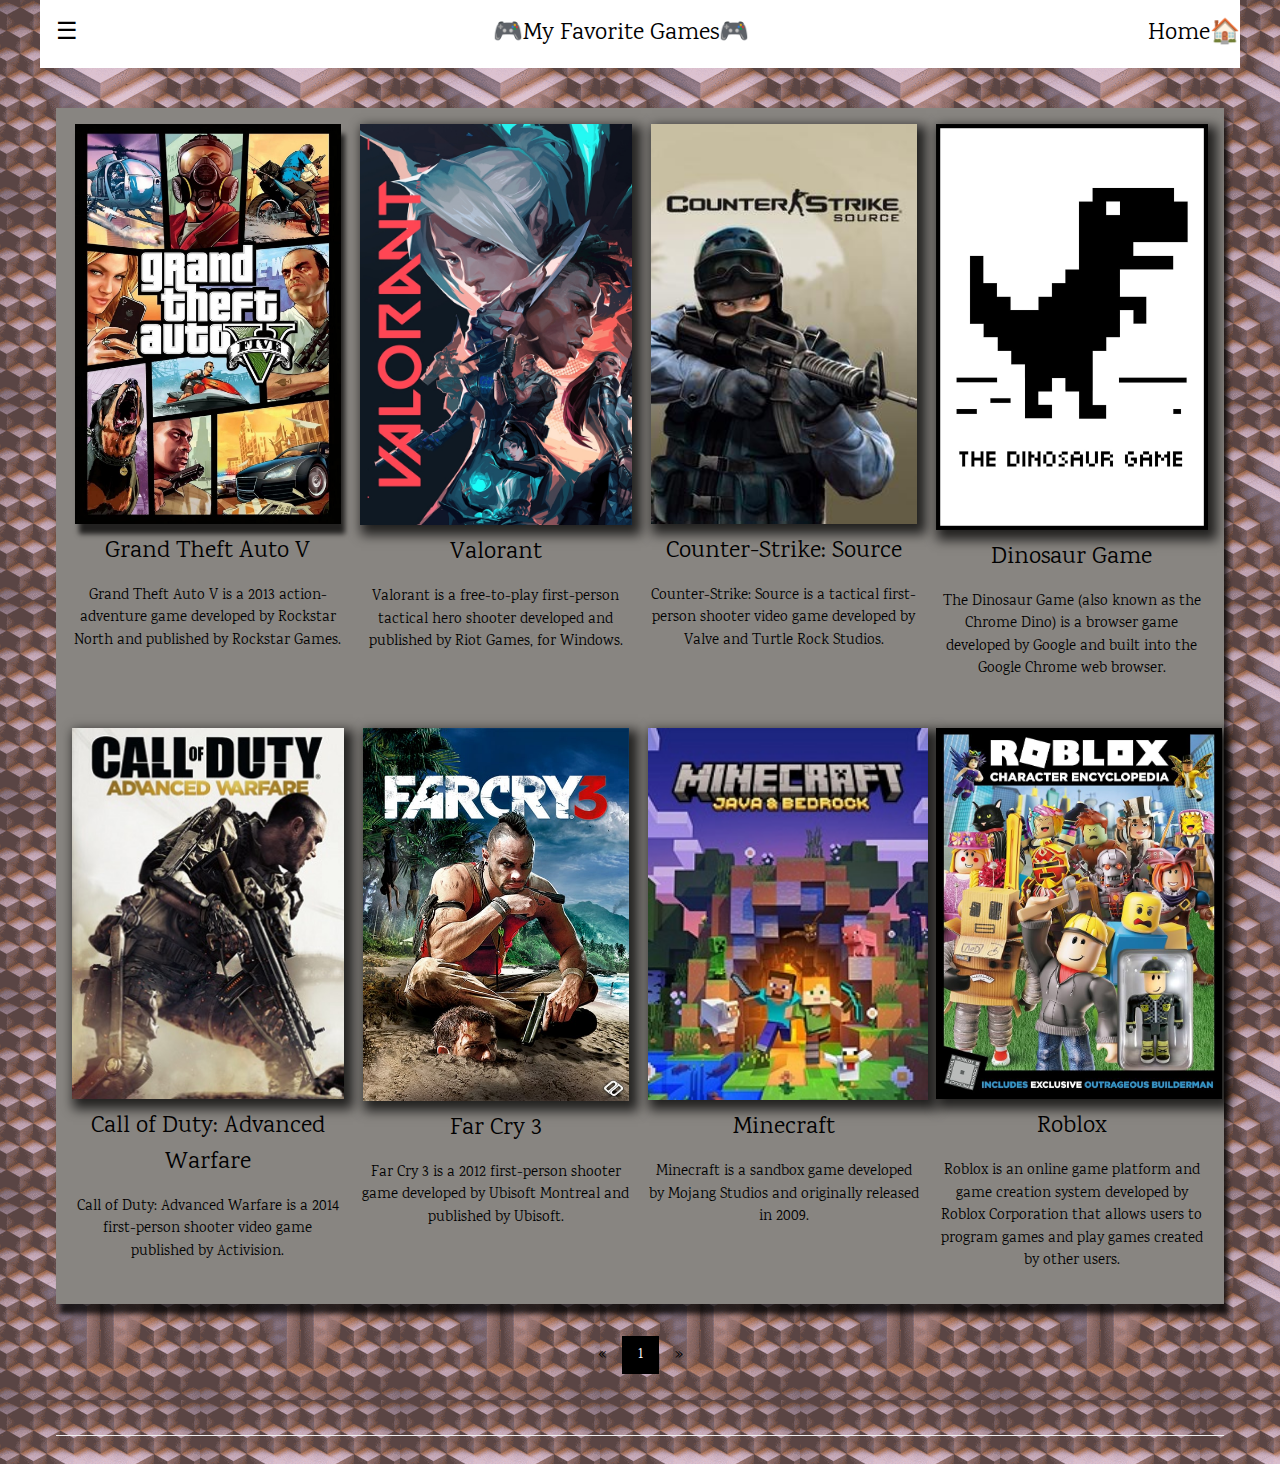
==== game/index.html @ 35b1072f "New" ====
<!DOCTYPE html>
<html>
<head>
<title>Sobhan</title>
<meta charset="UTF-8">
<meta name="viewport" content="width=device-width, initial-scale=1">
<!--
<link rel="stylesheet" href="https://www.w3schools.com/w3css/4/w3.css">
-->
<link rel="stylesheet" href="https://fonts.googleapis.com/css?family=Karma">
<link rel="stylesheet" href="Css/style.css">

<style>
body,h1,h2,h3,h4,h5,h6 {font-family: "Karma", sans-serif}
.w3-bar-block .w3-bar-item {padding:20px}
</style>
</head>
<body style="background-image: url(img/XeR6gnH.gif);">

<!-- اسلاید بار مخفی -->
<nav   class="w3-sidebar w3-bar-block w3-card w3-top w3-xlarge w3-animate-left" style="display:none;z-index:2;width:40%;min-width:300px;background-color: rgb(159, 114, 189);" id="mySidebar">
  <a href="javascript:void(0)" onclick="w3_close()"
  class="w3-bar-item w3-button">Close Menu❌</a>
  <a href="#game" onclick="w3_close()" class="w3-bar-item w3-button">Games🎮</a>
  <!--
  <a href="#about" onclick="w3_close()" class="w3-bar-item w3-button">About👩🏻‍💻</a>
  -->
  <a href="../" onclick="w3_close()" class="w3-bar-item w3-button">Home🙌🏻</a>
</nav>

<!-- منو بالا -->
<div class="w3-top">
  <div class="w3-white w3-xlarge" style="max-width:1200px;margin:auto;">
    <div class="w3-button w3-padding-16 w3-left" onclick="w3_open()">☰</div>
    <div class="w3-right w3-padding-16"> <a style="text-decoration: none;" href="../">Home🏠 </a> </div>
    <div class="w3-center w3-padding-16">🎮My Favorite Games🎮</div>
  </div>
</div>
  
<!-- محتوا کامل -->
<div class="w3-main w3-content w3-padding" style="max-width:1200px;margin-top:100px">

  <!-- لیست اول-->
  <div style="background-color: rgb(136, 133, 129);box-shadow: 4px 10px 5px 0px rgba(0,0,0,0.75);" class="w3-row-padding w3-padding-16 w3-center" id="game">
    <div class="w3-quarter">
      <img  src="img/MV5BYjEzMTM4ZmQtZTEzYS00ZGVmLTkwM2EtNWNmMDI4OWQ0MjBmXkEyXkFqcGdeQXVyMTA0MTM5NjI2._V1_FMjpg_UX1000_.jpg" alt="Sandwich" style="width:98%;box-shadow: 4px 10px 5px 0px rgba(0,0,0,0.75);">
      <h3> Grand Theft Auto V</h3>
      <p>Grand Theft Auto V is a 2013 action-adventure game developed by Rockstar North and published by Rockstar Games.</p>
    </div>

    <div class="w3-quarter">
      <img src="img/MX5311-Valorant.jpg" alt="Steak" style="width:100%;box-shadow: 5px 6px 11px 4px rgba(0,0,0,0.75);">
      <h3>Valorant</h3>
      <p>Valorant is a free-to-play first-person tactical hero shooter developed and published by Riot Games, for Windows.</p>
    </div>

    <div class="w3-quarter">
      <img src="img/Counter-Strike_Source_(box_art).jpg" alt="Cherries" style="width:98%;box-shadow: 5px 6px 11px 4px rgba(0,0,0,0.75);">
      <h3>Counter-Strike: Source</h3>
      <p>Counter-Strike: Source is a tactical first-person shooter video game developed by Valve and Turtle Rock Studios.</p>
      
    </div>

    <div class="w3-quarter">
      <img src="img/Untitled-2.png" alt="Pasta and Wine" style="width:100%;box-shadow: 5px 6px 11px 4px rgba(0,0,0,0.75);  ">
      <h3>Dinosaur Game</h3>
      <p>The Dinosaur Game (also known as the Chrome Dino) is a browser game developed by Google and built into the Google Chrome web browser.</p>
    </div>
  </div>
  
  <!-- لیست دوم-->
  <div style="background-color: rgb(136, 133, 129);box-shadow: 4px 10px 5px 0px rgba(0,0,0,0.75);" class="w3-row-padding w3-padding-16 w3-center">
    <div class="w3-quarter">
      <img src="img/Advanced_Warfare.jpg" alt="Popsicle" style="width:100%;box-shadow: 5px 6px 11px 4px rgba(0,0,0,0.75);">
      <h3>Call of Duty: Advanced Warfare</h3>
      <p>Call of Duty: Advanced Warfare is a 2014 first-person shooter video game published by Activision.</p>
    </div>
    <div class="w3-quarter">
      <img src="img/Far-Cry-3.jpg" alt="Salmon" style="width:98%;box-shadow: 5px 6px 11px 4px rgba(0,0,0,0.75);">
      <h3>Far Cry 3</h3>
      <p>Far Cry 3 is a 2012 first-person shooter game developed by Ubisoft Montreal and published by Ubisoft.</p>
    </div>
    <div class="w3-quarter">
      <img src="img/MC_One-Vanilla_285x380px-1.jpg" alt="Sandwich" style="width:103%;box-shadow: 5px 6px 11px 4px rgba(0,0,0,0.75);">
      <h3>Minecraft</h3>
      <p>Minecraft is a sandbox game developed by Mojang Studios and originally released in 2009.</p>
    </div>
    <div class="w3-quarter">
      <img src="img/rob.jpg" alt="Croissant" style="width:105%;box-shadow: 5px 6px 11px 4px rgba(0,0,0,0.75);">
      <h3>Roblox</h3>
      <p>Roblox is an online game platform and game creation system developed by Roblox Corporation that allows users to program games and play games created by other users.</p>
    </div>
  </div>

  <!-- شمارش صفحه -->
  <div class="w3-center w3-padding-32">
    <div class="w3-bar">
      <a href="#" class="w3-bar-item w3-button w3-hover-black">«</a>
      <a href="#" class="w3-bar-item w3-black w3-button">1</a>
      <!--
      <a href="#" class="w3-bar-item w3-button w3-hover-black">2</a>
      <a href="#" class="w3-bar-item w3-button w3-hover-black">3</a>
      <a href="#" class="w3-bar-item w3-button w3-hover-black">4</a>
      -->
      <a href="#" class="w3-bar-item w3-button w3-hover-black">»</a>
    </div>
  </div>
  <!--خط صاف-->
  <hr id="about">

  <!-- درباره 
  <div style="background-color: rgb(206, 100, 62);" class="w3-container w3-padding-32 w3-center">  
    <h3>💢About Me💢</h3><br>
    <img src="img/x11.png" alt="Me" class="w3-image" style="display:block;margin:auto" width="200" height="533">
    <div class="w3-padding-32">
      <h4><b>I am Who I Am!</b></h4>
      <h6><i>I'm so funny, I know😁👍🏻</i></h6>
      <p>My name is Sobhan Safar, currently in the 11th grade of network and software and interested in computer games.
        <p style="font-size: larger;">🟡My <a style="text-decoration: none;" href="website/Sobhan site.html" target="_blank">Website🟡</a></p>
        <p>Click☝🏻</p>
      </p>
    </div>
  </div>
  -->
  
  
  <!-- فوتر 
  <footer style="background-color: rgb(255, 255, 255);" class="w3-row-padding w3-padding-32">
    <div class="w3-third">
      <h3>FOOTER</h3>
      <p>My fav games.</p>
      <p>Powered by <a href="index.html" target="_blank">sobahn</a></p>
    </div>
    
  
    <div class="w3-third w3-serif">
      <h3>Connect me📞:0903xxxxxx</h3>
 
  </footer>


</div>
-->
<script>
// باز و بست اسلایدر منو
function w3_open() {
  document.getElementById("mySidebar").style.display = "block";
}
 
function w3_close() {
  document.getElementById("mySidebar").style.display = "none";
}
</script>

</body>
</html>
---- game/Css/style.css ----
/* W3.CSS 4.15 December 2020 by Jan Egil and Borge Refsnes */
html {
  box-sizing: border-box;
}
*,
*:before,
*:after {
  box-sizing: inherit;
}
/* Extract from normalize.css by Nicolas Gallagher and Jonathan Neal git.io/normalize */
html {
  -ms-text-size-adjust: 100%;
  -webkit-text-size-adjust: 100%;
}
body {
  margin: 0;
}
article,
aside,
details,
figcaption,
figure,
footer,
header,
main,
menu,
nav,
section {
  display: block;
}
summary {
  display: list-item;
}
audio,
canvas,
progress,
video {
  display: inline-block;
}
progress {
  vertical-align: baseline;
}
audio:not([controls]) {
  display: none;
  height: 0;
}
[hidden],
template {
  display: none;
}
a {
  background-color: transparent;
}
a:active,
a:hover {
  outline-width: 0;
}
abbr[title] {
  border-bottom: none;
  text-decoration: underline;
  text-decoration: underline dotted;
}
b,
strong {
  font-weight: bolder;
}
dfn {
  font-style: italic;
}
mark {
  background: #ff0;
  color: #000;
}
small {
  font-size: 80%;
}
sub,
sup {
  font-size: 75%;
  line-height: 0;
  position: relative;
  vertical-align: baseline;
}
sub {
  bottom: -0.25em;
}
sup {
  top: -0.5em;
}
figure {
  margin: 1em 40px;
}
img {
  border-style: none;
}
code,
kbd,
pre,
samp {
  font-family: monospace, monospace;
  font-size: 1em;
}
hr {
  box-sizing: content-box;
  height: 0;
  overflow: visible;
}
button,
input,
select,
textarea,
optgroup {
  font: inherit;
  margin: 0;
}
optgroup {
  font-weight: bold;
}
button,
input {
  overflow: visible;
}
button,
select {
  text-transform: none;
}
button,
[type="button"],
[type="reset"],
[type="submit"] {
  -webkit-appearance: button;
}
button::-moz-focus-inner,
[type="button"]::-moz-focus-inner,
[type="reset"]::-moz-focus-inner,
[type="submit"]::-moz-focus-inner {
  border-style: none;
  padding: 0;
}
button:-moz-focusring,
[type="button"]:-moz-focusring,
[type="reset"]:-moz-focusring,
[type="submit"]:-moz-focusring {
  outline: 1px dotted ButtonText;
}
fieldset {
  border: 1px solid #c0c0c0;
  margin: 0 2px;
  padding: 0.35em 0.625em 0.75em;
}
legend {
  color: inherit;
  display: table;
  max-width: 100%;
  padding: 0;
  white-space: normal;
}
textarea {
  overflow: auto;
}
[type="checkbox"],
[type="radio"] {
  padding: 0;
}
[type="number"]::-webkit-inner-spin-button,
[type="number"]::-webkit-outer-spin-button {
  height: auto;
}
[type="search"] {
  -webkit-appearance: textfield;
  outline-offset: -2px;
}
[type="search"]::-webkit-search-decoration {
  -webkit-appearance: none;
}
::-webkit-file-upload-button {
  -webkit-appearance: button;
  font: inherit;
}
/* End extract */
html,
body {
  font-family: Verdana, sans-serif;
  font-size: 15px;
  line-height: 1.5;
}
html {
  overflow-x: hidden;
}
h1 {
  font-size: 36px;
}
h2 {
  font-size: 30px;
}
h3 {
  font-size: 24px;
}
h4 {
  font-size: 20px;
}
h5 {
  font-size: 18px;
}
h6 {
  font-size: 16px;
}
.w3-serif {
  font-family: serif;
}
.w3-sans-serif {
  font-family: sans-serif;
}
.w3-cursive {
  font-family: cursive;
}
.w3-monospace {
  font-family: monospace;
}
h1,
h2,
h3,
h4,
h5,
h6 {
  font-family: "Segoe UI", Arial, sans-serif;
  font-weight: 400;
  margin: 10px 0;
}
.w3-wide {
  letter-spacing: 4px;
}
hr {
  border: 0;
  border-top: 1px solid #eee;
  margin: 20px 0;
}
.w3-image {
  max-width: 100%;
  height: auto;
}
img {
  vertical-align: middle;
}
a {
  color: inherit;
}
.w3-table,
.w3-table-all {
  border-collapse: collapse;
  border-spacing: 0;
  width: 100%;
  display: table;
}
.w3-table-all {
  border: 1px solid #ccc;
}
.w3-bordered tr,
.w3-table-all tr {
  border-bottom: 1px solid #ddd;
}
.w3-striped tbody tr:nth-child(even) {
  background-color: #f1f1f1;
}
.w3-table-all tr:nth-child(odd) {
  background-color: #fff;
}
.w3-table-all tr:nth-child(even) {
  background-color: #f1f1f1;
}
.w3-hoverable tbody tr:hover,
.w3-ul.w3-hoverable li:hover {
  background-color: #ccc;
}

.w3-table td,
.w3-table th,
.w3-table-all td,
.w3-table-all th {
  padding: 8px 8px;
  display: table-cell;
  text-align: left;
  vertical-align: top;
}
.w3-table th:first-child,
.w3-table td:first-child,
.w3-table-all th:first-child,
.w3-table-all td:first-child {
  padding-left: 16px;
}
.w3-btn,
.w3-button {
  border: none;
  display: inline-block;
  padding: 8px 16px;
  vertical-align: middle;
  overflow: hidden;
  text-decoration: none;
  color: inherit;
  background-color: inherit;
  text-align: center;
  cursor: pointer;
  white-space: nowrap;
}
.w3-btn:hover {
  box-shadow: 0 8px 16px 0 rgba(0, 0, 0, 0.2), 0 6px 20px 0 rgba(0, 0, 0, 0.19);
}
.w3-btn,
.w3-button {
  -webkit-touch-callout: none;
  -webkit-user-select: none;
  -khtml-user-select: none;
  -moz-user-select: none;
  -ms-user-select: none;
  user-select: none;
}
.w3-disabled,
.w3-btn:disabled,
.w3-button:disabled {
  cursor: not-allowed;
  opacity: 0.3;
}
.w3-disabled *,
:disabled * {
  pointer-events: none;
}
.w3-btn.w3-disabled:hover,
.w3-btn:disabled:hover {
  box-shadow: none;
}
.w3-badge,
.w3-tag {
  background-color: #000;
  color: #fff;
  display: inline-block;
  padding-left: 8px;
  padding-right: 8px;
  text-align: center;
}
.w3-badge {
  border-radius: 50%;
}
.w3-ul {
  list-style-type: none;
  padding: 0;
  margin: 0;
}
.w3-ul li {
  padding: 8px 16px;
  border-bottom: 1px solid #ddd;
}
.w3-ul li:last-child {
  border-bottom: none;
}
.w3-tooltip,
.w3-display-container {
  position: relative;
}
.w3-tooltip .w3-text {
  display: none;
}
.w3-tooltip:hover .w3-text {
  display: inline-block;
}
.w3-ripple:active {
  opacity: 0.5;
}
.w3-ripple {
  transition: opacity 0s;
}
.w3-input {
  padding: 8px;
  display: block;
  border: none;
  border-bottom: 1px solid #ccc;
  width: 100%;
}
.w3-select {
  padding: 9px 0;
  width: 100%;
  border: none;
  border-bottom: 1px solid #ccc;
}
.w3-dropdown-click,
.w3-dropdown-hover {
  position: relative;
  display: inline-block;
  cursor: pointer;
}
.w3-dropdown-hover:hover .w3-dropdown-content {
  display: block;
}
.w3-dropdown-hover:first-child,
.w3-dropdown-click:hover {
  background-color: #ccc;
  color: #000;
}
.w3-dropdown-hover:hover > .w3-button:first-child,
.w3-dropdown-click:hover > .w3-button:first-child {
  background-color: #ccc;
  color: #000;
}
.w3-dropdown-content {
  cursor: auto;
  color: #000;
  background-color: #fff;
  display: none;
  position: absolute;
  min-width: 160px;
  margin: 0;
  padding: 0;
  z-index: 1;
}
.w3-check,
.w3-radio {
  width: 24px;
  height: 24px;
  position: relative;
  top: 6px;
}
.w3-sidebar {
  height: 100%;
  width: 200px;
  background-color: #fff;
  position: fixed !important;
  z-index: 1;
  overflow: auto;
}
.w3-bar-block .w3-dropdown-hover,
.w3-bar-block .w3-dropdown-click {
  width: 100%;
}
.w3-bar-block .w3-dropdown-hover .w3-dropdown-content,
.w3-bar-block .w3-dropdown-click .w3-dropdown-content {
  min-width: 100%;
}
.w3-bar-block .w3-dropdown-hover .w3-button,
.w3-bar-block .w3-dropdown-click .w3-button {
  width: 100%;
  text-align: left;
  padding: 8px 16px;
}
.w3-main,
#main {
  transition: margin-left 0.4s;
}
.w3-modal {
  z-index: 3;
  display: none;
  padding-top: 100px;
  position: fixed;
  left: 0;
  top: 0;
  width: 100%;
  height: 100%;
  overflow: auto;
  background-color: rgb(0, 0, 0);
  background-color: rgba(0, 0, 0, 0.4);
}
.w3-modal-content {
  margin: auto;
  background-color: #fff;
  position: relative;
  padding: 0;
  outline: 0;
  width: 600px;
}
.w3-bar {
  width: 100%;
  overflow: hidden;
}
.w3-center .w3-bar {
  display: inline-block;
  width: auto;
}
.w3-bar .w3-bar-item {
  padding: 8px 16px;
  float: left;
  width: auto;
  border: none;
  display: block;
  outline: 0;
}
.w3-bar .w3-dropdown-hover,
.w3-bar .w3-dropdown-click {
  position: static;
  float: left;
}
.w3-bar .w3-button {
  white-space: normal;
}
.w3-bar-block .w3-bar-item {
  width: 100%;
  display: block;
  padding: 8px 16px;
  text-align: left;
  border: none;
  white-space: normal;
  float: none;
  outline: 0;
}
.w3-bar-block.w3-center .w3-bar-item {
  text-align: center;
}
.w3-block {
  display: block;
  width: 100%;
}
.w3-responsive {
  display: block;
  overflow-x: auto;
}
.w3-container:after,
.w3-container:before,
.w3-panel:after,
.w3-panel:before,
.w3-row:after,
.w3-row:before,
.w3-row-padding:after,
.w3-row-padding:before,
.w3-cell-row:before,
.w3-cell-row:after,
.w3-clear:after,
.w3-clear:before,
.w3-bar:before,
.w3-bar:after {
  content: "";
  display: table;
  clear: both;
}
.w3-col,
.w3-half,
.w3-third,
.w3-twothird,
.w3-threequarter,
.w3-quarter {
  float: left;
  width: 100%;
}
.w3-col.s1 {
  width: 8.33333%;
}
.w3-col.s2 {
  width: 16.66666%;
}
.w3-col.s3 {
  width: 24.99999%;
}
.w3-col.s4 {
  width: 33.33333%;
}
.w3-col.s5 {
  width: 41.66666%;
}
.w3-col.s6 {
  width: 49.99999%;
}
.w3-col.s7 {
  width: 58.33333%;
}
.w3-col.s8 {
  width: 66.66666%;
}
.w3-col.s9 {
  width: 74.99999%;
}
.w3-col.s10 {
  width: 83.33333%;
}
.w3-col.s11 {
  width: 91.66666%;
}
.w3-col.s12 {
  width: 99.99999%;
}
@media (min-width: 601px) {
  .w3-col.m1 {
    width: 8.33333%;
  }
  .w3-col.m2 {
    width: 16.66666%;
  }
  .w3-col.m3,
  .w3-quarter {
    width: 24.99999%;
  }
  .w3-col.m4,
  .w3-third {
    width: 33.33333%;
  }
  .w3-col.m5 {
    width: 41.66666%;
  }
  .w3-col.m6,
  .w3-half {
    width: 49.99999%;
  }
  .w3-col.m7 {
    width: 58.33333%;
  }
  .w3-col.m8,
  .w3-twothird {
    width: 66.66666%;
  }
  .w3-col.m9,
  .w3-threequarter {
    width: 74.99999%;
  }
  .w3-col.m10 {
    width: 83.33333%;
  }
  .w3-col.m11 {
    width: 91.66666%;
  }
  .w3-col.m12 {
    width: 99.99999%;
  }
}
@media (min-width: 993px) {
  .w3-col.l1 {
    width: 8.33333%;
  }
  .w3-col.l2 {
    width: 16.66666%;
  }
  .w3-col.l3 {
    width: 24.99999%;
  }
  .w3-col.l4 {
    width: 33.33333%;
  }
  .w3-col.l5 {
    width: 41.66666%;
  }
  .w3-col.l6 {
    width: 49.99999%;
  }
  .w3-col.l7 {
    width: 58.33333%;
  }
  .w3-col.l8 {
    width: 66.66666%;
  }
  .w3-col.l9 {
    width: 74.99999%;
  }
  .w3-col.l10 {
    width: 83.33333%;
  }
  .w3-col.l11 {
    width: 91.66666%;
  }
  .w3-col.l12 {
    width: 99.99999%;
  }
}
.w3-rest {
  overflow: hidden;
}
.w3-stretch {
  margin-left: -16px;
  margin-right: -16px;
}
.w3-content,
.w3-auto {
  margin-left: auto;
  margin-right: auto;
}
.w3-content {
  max-width: 980px;
}
.w3-auto {
  max-width: 1140px;
}
.w3-cell-row {
  display: table;
  width: 100%;
}
.w3-cell {
  display: table-cell;
}
.w3-cell-top {
  vertical-align: top;
}
.w3-cell-middle {
  vertical-align: middle;
}
.w3-cell-bottom {
  vertical-align: bottom;
}
.w3-hide {
  display: none !important;
}
.w3-show-block,
.w3-show {
  display: block !important;
}
.w3-show-inline-block {
  display: inline-block !important;
}
@media (max-width: 1205px) {
  .w3-auto {
    max-width: 95%;
  }
}
@media (max-width: 600px) {
  .w3-modal-content {
    margin: 0 10px;
    width: auto !important;
  }
  .w3-modal {
    padding-top: 30px;
  }
  .w3-dropdown-hover.w3-mobile .w3-dropdown-content,
  .w3-dropdown-click.w3-mobile .w3-dropdown-content {
    position: relative;
  }
  .w3-hide-small {
    display: none !important;
  }
  .w3-mobile {
    display: block;
    width: 100% !important;
  }
  .w3-bar-item.w3-mobile,
  .w3-dropdown-hover.w3-mobile,
  .w3-dropdown-click.w3-mobile {
    text-align: center;
  }
  .w3-dropdown-hover.w3-mobile,
  .w3-dropdown-hover.w3-mobile .w3-btn,
  .w3-dropdown-hover.w3-mobile .w3-button,
  .w3-dropdown-click.w3-mobile,
  .w3-dropdown-click.w3-mobile .w3-btn,
  .w3-dropdown-click.w3-mobile .w3-button {
    width: 100%;
  }
}
@media (max-width: 768px) {
  .w3-modal-content {
    width: 500px;
  }
  .w3-modal {
    padding-top: 50px;
  }
}
@media (min-width: 993px) {
  .w3-modal-content {
    width: 900px;
  }
  .w3-hide-large {
    display: none !important;
  }
  .w3-sidebar.w3-collapse {
    display: block !important;
  }
}
@media (max-width: 992px) and (min-width: 601px) {
  .w3-hide-medium {
    display: none !important;
  }
}
@media (max-width: 992px) {
  .w3-sidebar.w3-collapse {
    display: none;
  }
  .w3-main {
    margin-left: 0 !important;
    margin-right: 0 !important;
  }
  .w3-auto {
    max-width: 100%;
  }
}
.w3-top,
.w3-bottom {
  position: fixed;
  width: 100%;
  z-index: 1;
}
.w3-top {
  top: 0;
}
.w3-bottom {
  bottom: 0;
}
.w3-overlay {
  position: fixed;
  display: none;
  width: 100%;
  height: 100%;
  top: 0;
  left: 0;
  right: 0;
  bottom: 0;
  background-color: rgba(0, 0, 0, 0.5);
  z-index: 2;
}
.w3-display-topleft {
  position: absolute;
  left: 0;
  top: 0;
}
.w3-display-topright {
  position: absolute;
  right: 0;
  top: 0;
}
.w3-display-bottomleft {
  position: absolute;
  left: 0;
  bottom: 0;
}
.w3-display-bottomright {
  position: absolute;
  right: 0;
  bottom: 0;
}
.w3-display-middle {
  position: absolute;
  top: 50%;
  left: 50%;
  transform: translate(-50%, -50%);
  -ms-transform: translate(-50%, -50%);
}
.w3-display-left {
  position: absolute;
  top: 50%;
  left: 0%;
  transform: translate(0%, -50%);
  -ms-transform: translate(-0%, -50%);
}
.w3-display-right {
  position: absolute;
  top: 50%;
  right: 0%;
  transform: translate(0%, -50%);
  -ms-transform: translate(0%, -50%);
}
.w3-display-topmiddle {
  position: absolute;
  left: 50%;
  top: 0;
  transform: translate(-50%, 0%);
  -ms-transform: translate(-50%, 0%);
}
.w3-display-bottommiddle {
  position: absolute;
  left: 50%;
  bottom: 0;
  transform: translate(-50%, 0%);
  -ms-transform: translate(-50%, 0%);
}
.w3-display-container:hover .w3-display-hover {
  display: block;
}
.w3-display-container:hover span.w3-display-hover {
  display: inline-block;
}
.w3-display-hover {
  display: none;
}
.w3-display-position {
  position: absolute;
}
.w3-circle {
  border-radius: 50%;
}
.w3-round-small {
  border-radius: 2px;
}
.w3-round,
.w3-round-medium {
  border-radius: 4px;
}
.w3-round-large {
  border-radius: 8px;
}
.w3-round-xlarge {
  border-radius: 16px;
}
.w3-round-xxlarge {
  border-radius: 32px;
}
.w3-row-padding,
.w3-row-padding > .w3-half,
.w3-row-padding > .w3-third,
.w3-row-padding > .w3-twothird,
.w3-row-padding > .w3-threequarter,
.w3-row-padding > .w3-quarter,
.w3-row-padding > .w3-col {
  padding: 0 8px;
}
.w3-container,
.w3-panel {
  padding: 0.01em 16px;
}
.w3-panel {
  margin-top: 16px;
  margin-bottom: 16px;
}
.w3-code,
.w3-codespan {
  font-family: Consolas, "courier new";
  font-size: 16px;
}
.w3-code {
  width: auto;
  background-color: #fff;
  padding: 8px 12px;
  border-left: 4px solid #4caf50;
  word-wrap: break-word;
}
.w3-codespan {
  color: crimson;
  background-color: #f1f1f1;
  padding-left: 4px;
  padding-right: 4px;
  font-size: 110%;
}
.w3-card,
.w3-card-2 {
  box-shadow: 0 2px 5px 0 rgba(0, 0, 0, 0.16), 0 2px 10px 0 rgba(0, 0, 0, 0.12);
}
.w3-card-4,
.w3-hover-shadow:hover {
  box-shadow: 0 4px 10px 0 rgba(0, 0, 0, 0.2), 0 4px 20px 0 rgba(0, 0, 0, 0.19);
}
.w3-spin {
  animation: w3-spin 2s infinite linear;
}
@keyframes w3-spin {
  0% {
    transform: rotate(0deg);
  }
  100% {
    transform: rotate(359deg);
  }
}
.w3-animate-fading {
  animation: fading 10s infinite;
}
@keyframes fading {
  0% {
    opacity: 0;
  }
  50% {
    opacity: 1;
  }
  100% {
    opacity: 0;
  }
}
.w3-animate-opacity {
  animation: opac 0.8s;
}
@keyframes opac {
  from {
    opacity: 0;
  }
  to {
    opacity: 1;
  }
}
.w3-animate-top {
  position: relative;
  animation: animatetop 0.4s;
}
@keyframes animatetop {
  from {
    top: -300px;
    opacity: 0;
  }
  to {
    top: 0;
    opacity: 1;
  }
}
.w3-animate-left {
  position: relative;
  animation: animateleft 0.4s;
}
@keyframes animateleft {
  from {
    left: -300px;
    opacity: 0;
  }
  to {
    left: 0;
    opacity: 1;
  }
}
.w3-animate-right {
  position: relative;
  animation: animateright 0.4s;
}
@keyframes animateright {
  from {
    right: -300px;
    opacity: 0;
  }
  to {
    right: 0;
    opacity: 1;
  }
}
.w3-animate-bottom {
  position: relative;
  animation: animatebottom 0.4s;
}
@keyframes animatebottom {
  from {
    bottom: -300px;
    opacity: 0;
  }
  to {
    bottom: 0;
    opacity: 1;
  }
}
.w3-animate-zoom {
  animation: animatezoom 0.6s;
}
@keyframes animatezoom {
  from {
    transform: scale(0);
  }
  to {
    transform: scale(1);
  }
}
.w3-animate-input {
  transition: width 0.4s ease-in-out;
}
.w3-animate-input:focus {
  width: 100% !important;
}
.w3-opacity,
.w3-hover-opacity:hover {
  opacity: 0.6;
}
.w3-opacity-off,
.w3-hover-opacity-off:hover {
  opacity: 1;
}
.w3-opacity-max {
  opacity: 0.25;
}
.w3-opacity-min {
  opacity: 0.75;
}
.w3-greyscale-max,
.w3-grayscale-max,
.w3-hover-greyscale:hover,
.w3-hover-grayscale:hover {
  filter: grayscale(100%);
}
.w3-greyscale,
.w3-grayscale {
  filter: grayscale(75%);
}
.w3-greyscale-min,
.w3-grayscale-min {
  filter: grayscale(50%);
}
.w3-sepia {
  filter: sepia(75%);
}
.w3-sepia-max,
.w3-hover-sepia:hover {
  filter: sepia(100%);
}
.w3-sepia-min {
  filter: sepia(50%);
}
.w3-tiny {
  font-size: 10px !important;
}
.w3-small {
  font-size: 12px !important;
}
.w3-medium {
  font-size: 15px !important;
}
.w3-large {
  font-size: 18px !important;
}
.w3-xlarge {
  font-size: 24px !important;
}
.w3-xxlarge {
  font-size: 36px !important;
}
.w3-xxxlarge {
  font-size: 48px !important;
}
.w3-jumbo {
  font-size: 64px !important;
}
.w3-left-align {
  text-align: left !important;
}
.w3-right-align {
  text-align: right !important;
}
.w3-justify {
  text-align: justify !important;
}
.w3-center {
  text-align: center !important;
}
.w3-border-0 {
  border: 0 !important;
}
.w3-border {
  border: 1px solid #ccc !important;
}
.w3-border-top {
  border-top: 1px solid #ccc !important;
}
.w3-border-bottom {
  border-bottom: 1px solid #ccc !important;
}
.w3-border-left {
  border-left: 1px solid #ccc !important;
}
.w3-border-right {
  border-right: 1px solid #ccc !important;
}
.w3-topbar {
  border-top: 6px solid #ccc !important;
}
.w3-bottombar {
  border-bottom: 6px solid #ccc !important;
}
.w3-leftbar {
  border-left: 6px solid #ccc !important;
}
.w3-rightbar {
  border-right: 6px solid #ccc !important;
}
.w3-section,
.w3-code {
  margin-top: 16px !important;
  margin-bottom: 16px !important;
}
.w3-margin {
  margin: 16px !important;
}
.w3-margin-top {
  margin-top: 16px !important;
}
.w3-margin-bottom {
  margin-bottom: 16px !important;
}
.w3-margin-left {
  margin-left: 16px !important;
}
.w3-margin-right {
  margin-right: 16px !important;
}
.w3-padding-small {
  padding: 4px 8px !important;
}
.w3-padding {
  padding: 8px 16px !important;
}
.w3-padding-large {
  padding: 12px 24px !important;
}
.w3-padding-16 {
  padding-top: 16px !important;
  padding-bottom: 16px !important;
}
.w3-padding-24 {
  padding-top: 24px !important;
  padding-bottom: 24px !important;
}
.w3-padding-32 {
  padding-top: 32px !important;
  padding-bottom: 32px !important;
}
.w3-padding-48 {
  padding-top: 48px !important;
  padding-bottom: 48px !important;
}
.w3-padding-64 {
  padding-top: 64px !important;
  padding-bottom: 64px !important;
}
.w3-padding-top-64 {
  padding-top: 64px !important;
}
.w3-padding-top-48 {
  padding-top: 48px !important;
}
.w3-padding-top-32 {
  padding-top: 32px !important;
}
.w3-padding-top-24 {
  padding-top: 24px !important;
}
.w3-left {
  float: left !important;
}
.w3-right {
  float: right !important;
}
.w3-button:hover {
  color: #000 !important;
  background-color: #ccc !important;
}
.w3-transparent,
.w3-hover-none:hover {
  background-color: transparent !important;
}
.w3-hover-none:hover {
  box-shadow: none !important;
}
/* Colors */
.w3-amber,
.w3-hover-amber:hover {
  color: #000 !important;
  background-color: #ffc107 !important;
}
.w3-aqua,
.w3-hover-aqua:hover {
  color: #000 !important;
  background-color: #00ffff !important;
}
.w3-blue,
.w3-hover-blue:hover {
  color: #fff !important;
  background-color: #2196f3 !important;
}
.w3-light-blue,
.w3-hover-light-blue:hover {
  color: #000 !important;
  background-color: #87ceeb !important;
}
.w3-brown,
.w3-hover-brown:hover {
  color: #fff !important;
  background-color: #795548 !important;
}
.w3-cyan,
.w3-hover-cyan:hover {
  color: #000 !important;
  background-color: #00bcd4 !important;
}
.w3-blue-grey,
.w3-hover-blue-grey:hover,
.w3-blue-gray,
.w3-hover-blue-gray:hover {
  color: #fff !important;
  background-color: #607d8b !important;
}
.w3-green,
.w3-hover-green:hover {
  color: #fff !important;
  background-color: #4caf50 !important;
}
.w3-light-green,
.w3-hover-light-green:hover {
  color: #000 !important;
  background-color: #8bc34a !important;
}
.w3-indigo,
.w3-hover-indigo:hover {
  color: #fff !important;
  background-color: #3f51b5 !important;
}
.w3-khaki,
.w3-hover-khaki:hover {
  color: #000 !important;
  background-color: #f0e68c !important;
}
.w3-lime,
.w3-hover-lime:hover {
  color: #000 !important;
  background-color: #cddc39 !important;
}
.w3-orange,
.w3-hover-orange:hover {
  color: #000 !important;
  background-color: #ff9800 !important;
}
.w3-deep-orange,
.w3-hover-deep-orange:hover {
  color: #fff !important;
  background-color: #ff5722 !important;
}
.w3-pink,
.w3-hover-pink:hover {
  color: #fff !important;
  background-color: #e91e63 !important;
}
.w3-purple,
.w3-hover-purple:hover {
  color: #fff !important;
  background-color: #9c27b0 !important;
}
.w3-deep-purple,
.w3-hover-deep-purple:hover {
  color: #fff !important;
  background-color: #673ab7 !important;
}
.w3-red,
.w3-hover-red:hover {
  color: #fff !important;
  background-color: #f44336 !important;
}
.w3-sand,
.w3-hover-sand:hover {
  color: #000 !important;
  background-color: #fdf5e6 !important;
}
.w3-teal,
.w3-hover-teal:hover {
  color: #fff !important;
  background-color: #009688 !important;
}
.w3-yellow,
.w3-hover-yellow:hover {
  color: #000 !important;
  background-color: #ffeb3b !important;
}
.w3-white,
.w3-hover-white:hover {
  color: #000 !important;
  background-color: #fff !important;
}
.w3-black,
.w3-hover-black:hover {
  color: #fff !important;
  background-color: #000 !important;
}
.w3-grey,
.w3-hover-grey:hover,
.w3-gray,
.w3-hover-gray:hover {
  color: #000 !important;
  background-color: #9e9e9e !important;
}
.w3-light-grey,
.w3-hover-light-grey:hover,
.w3-light-gray,
.w3-hover-light-gray:hover {
  color: #000 !important;
  background-color: #f1f1f1 !important;
}
.w3-dark-grey,
.w3-hover-dark-grey:hover,
.w3-dark-gray,
.w3-hover-dark-gray:hover {
  color: #fff !important;
  background-color: #616161 !important;
}
.w3-pale-red,
.w3-hover-pale-red:hover {
  color: #000 !important;
  background-color: #ffdddd !important;
}
.w3-pale-green,
.w3-hover-pale-green:hover {
  color: #000 !important;
  background-color: #ddffdd !important;
}
.w3-pale-yellow,
.w3-hover-pale-yellow:hover {
  color: #000 !important;
  background-color: #ffffcc !important;
}
.w3-pale-blue,
.w3-hover-pale-blue:hover {
  color: #000 !important;
  background-color: #ddffff !important;
}
.w3-text-amber,
.w3-hover-text-amber:hover {
  color: #ffc107 !important;
}
.w3-text-aqua,
.w3-hover-text-aqua:hover {
  color: #00ffff !important;
}
.w3-text-blue,
.w3-hover-text-blue:hover {
  color: #2196f3 !important;
}
.w3-text-light-blue,
.w3-hover-text-light-blue:hover {
  color: #87ceeb !important;
}
.w3-text-brown,
.w3-hover-text-brown:hover {
  color: #795548 !important;
}
.w3-text-cyan,
.w3-hover-text-cyan:hover {
  color: #00bcd4 !important;
}
.w3-text-blue-grey,
.w3-hover-text-blue-grey:hover,
.w3-text-blue-gray,
.w3-hover-text-blue-gray:hover {
  color: #607d8b !important;
}
.w3-text-green,
.w3-hover-text-green:hover {
  color: #4caf50 !important;
}
.w3-text-light-green,
.w3-hover-text-light-green:hover {
  color: #8bc34a !important;
}
.w3-text-indigo,
.w3-hover-text-indigo:hover {
  color: #3f51b5 !important;
}
.w3-text-khaki,
.w3-hover-text-khaki:hover {
  color: #b4aa50 !important;
}
.w3-text-lime,
.w3-hover-text-lime:hover {
  color: #cddc39 !important;
}
.w3-text-orange,
.w3-hover-text-orange:hover {
  color: #ff9800 !important;
}
.w3-text-deep-orange,
.w3-hover-text-deep-orange:hover {
  color: #ff5722 !important;
}
.w3-text-pink,
.w3-hover-text-pink:hover {
  color: #e91e63 !important;
}
.w3-text-purple,
.w3-hover-text-purple:hover {
  color: #9c27b0 !important;
}
.w3-text-deep-purple,
.w3-hover-text-deep-purple:hover {
  color: #673ab7 !important;
}
.w3-text-red,
.w3-hover-text-red:hover {
  color: #f44336 !important;
}
.w3-text-sand,
.w3-hover-text-sand:hover {
  color: #fdf5e6 !important;
}
.w3-text-teal,
.w3-hover-text-teal:hover {
  color: #009688 !important;
}
.w3-text-yellow,
.w3-hover-text-yellow:hover {
  color: #d2be0e !important;
}
.w3-text-white,
.w3-hover-text-white:hover {
  color: #fff !important;
}
.w3-text-black,
.w3-hover-text-black:hover {
  color: #000 !important;
}
.w3-text-grey,
.w3-hover-text-grey:hover,
.w3-text-gray,
.w3-hover-text-gray:hover {
  color: #757575 !important;
}
.w3-text-light-grey,
.w3-hover-text-light-grey:hover,
.w3-text-light-gray,
.w3-hover-text-light-gray:hover {
  color: #f1f1f1 !important;
}
.w3-text-dark-grey,
.w3-hover-text-dark-grey:hover,
.w3-text-dark-gray,
.w3-hover-text-dark-gray:hover {
  color: #3a3a3a !important;
}
.w3-border-amber,
.w3-hover-border-amber:hover {
  border-color: #ffc107 !important;
}
.w3-border-aqua,
.w3-hover-border-aqua:hover {
  border-color: #00ffff !important;
}
.w3-border-blue,
.w3-hover-border-blue:hover {
  border-color: #2196f3 !important;
}
.w3-border-light-blue,
.w3-hover-border-light-blue:hover {
  border-color: #87ceeb !important;
}
.w3-border-brown,
.w3-hover-border-brown:hover {
  border-color: #795548 !important;
}
.w3-border-cyan,
.w3-hover-border-cyan:hover {
  border-color: #00bcd4 !important;
}
.w3-border-blue-grey,
.w3-hover-border-blue-grey:hover,
.w3-border-blue-gray,
.w3-hover-border-blue-gray:hover {
  border-color: #607d8b !important;
}
.w3-border-green,
.w3-hover-border-green:hover {
  border-color: #4caf50 !important;
}
.w3-border-light-green,
.w3-hover-border-light-green:hover {
  border-color: #8bc34a !important;
}
.w3-border-indigo,
.w3-hover-border-indigo:hover {
  border-color: #3f51b5 !important;
}
.w3-border-khaki,
.w3-hover-border-khaki:hover {
  border-color: #f0e68c !important;
}
.w3-border-lime,
.w3-hover-border-lime:hover {
  border-color: #cddc39 !important;
}
.w3-border-orange,
.w3-hover-border-orange:hover {
  border-color: #ff9800 !important;
}
.w3-border-deep-orange,
.w3-hover-border-deep-orange:hover {
  border-color: #ff5722 !important;
}
.w3-border-pink,
.w3-hover-border-pink:hover {
  border-color: #e91e63 !important;
}
.w3-border-purple,
.w3-hover-border-purple:hover {
  border-color: #9c27b0 !important;
}
.w3-border-deep-purple,
.w3-hover-border-deep-purple:hover {
  border-color: #673ab7 !important;
}
.w3-border-red,
.w3-hover-border-red:hover {
  border-color: #f44336 !important;
}
.w3-border-sand,
.w3-hover-border-sand:hover {
  border-color: #fdf5e6 !important;
}
.w3-border-teal,
.w3-hover-border-teal:hover {
  border-color: #009688 !important;
}
.w3-border-yellow,
.w3-hover-border-yellow:hover {
  border-color: #ffeb3b !important;
}
.w3-border-white,
.w3-hover-border-white:hover {
  border-color: #fff !important;
}
.w3-border-black,
.w3-hover-border-black:hover {
  border-color: #000 !important;
}
.w3-border-grey,
.w3-hover-border-grey:hover,
.w3-border-gray,
.w3-hover-border-gray:hover {
  border-color: #9e9e9e !important;
}
.w3-border-light-grey,
.w3-hover-border-light-grey:hover,
.w3-border-light-gray,
.w3-hover-border-light-gray:hover {
  border-color: #f1f1f1 !important;
}
.w3-border-dark-grey,
.w3-hover-border-dark-grey:hover,
.w3-border-dark-gray,
.w3-hover-border-dark-gray:hover {
  border-color: #616161 !important;
}
.w3-border-pale-red,
.w3-hover-border-pale-red:hover {
  border-color: #ffe7e7 !important;
}
.w3-border-pale-green,
.w3-hover-border-pale-green:hover {
  border-color: #e7ffe7 !important;
}
.w3-border-pale-yellow,
.w3-hover-border-pale-yellow:hover {
  border-color: #ffffcc !important;
}
.w3-border-pale-blue,
.w3-hover-border-pale-blue:hover {
  border-color: #e7ffff !important;
}
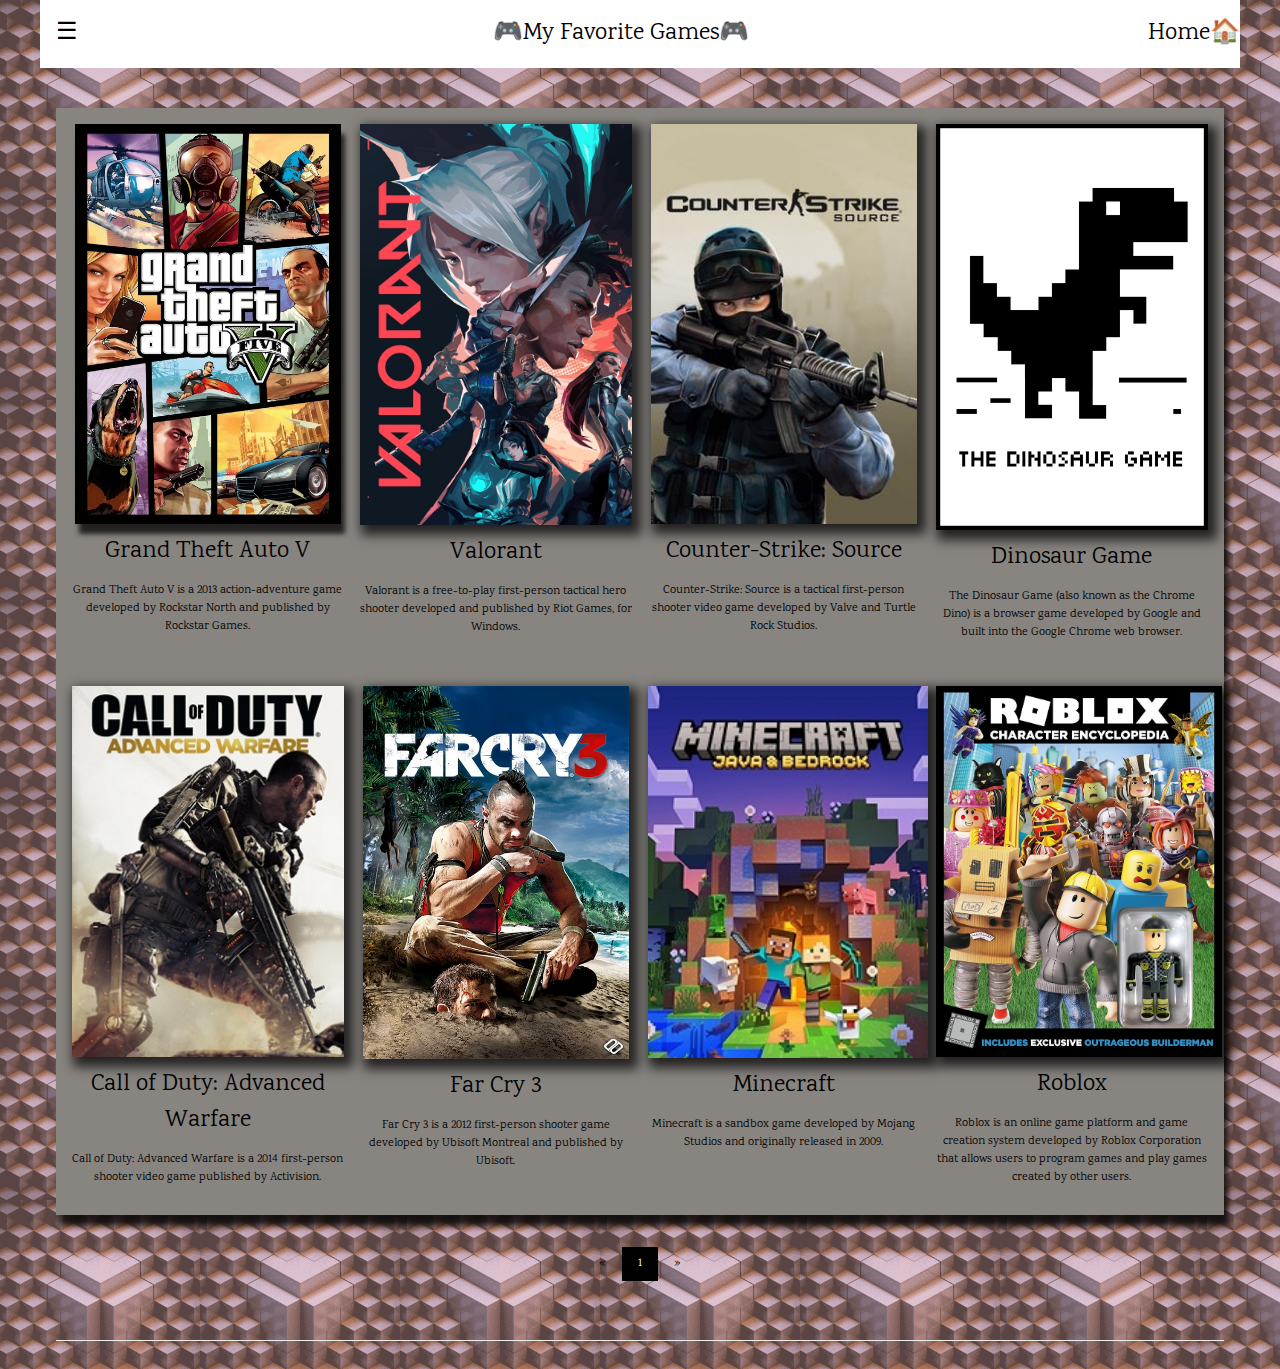
==== commit 2465b3f4: "game font & format code of js" ====
--- a/game/index.html
+++ b/game/index.html
@@ -9,7 +9,9 @@
 -->
 <link rel="stylesheet" href="https://fonts.googleapis.com/css?family=Karma">
 <link rel="stylesheet" href="Css/style.css">
-
+<link rel="preconnect" href="https://fonts.googleapis.com">
+<link rel="preconnect" href="https://fonts.gstatic.com" crossorigin>
+<link href="https://fonts.googleapis.com/css2?family=Bad+Script&family=Bungee+Shade&family=Indie+Flower&family=Mochiy+Pop+One&family=Tilt+Neon&display=swap" rel="stylesheet">
 <style>
 body,h1,h2,h3,h4,h5,h6 {font-family: "Karma", sans-serif}
 .w3-bar-block .w3-bar-item {padding:20px}
--- a/game/Css/style.css
+++ b/game/Css/style.css
@@ -180,8 +180,9 @@
 /* End extract */
 html,
 body {
-  font-family: Verdana, sans-serif;
-  font-size: 15px;
+  font-family: 'Mochiy Pop One', sans-serif;
+  font-size: 12px;
+  
   line-height: 1.5;
 }
 html {
@@ -223,7 +224,7 @@
 h4,
 h5,
 h6 {
-  font-family: "Segoe UI", Arial, sans-serif;
+  font-family: 'Mochiy Pop One', sans-serif;
   font-weight: 400;
   margin: 10px 0;
 }
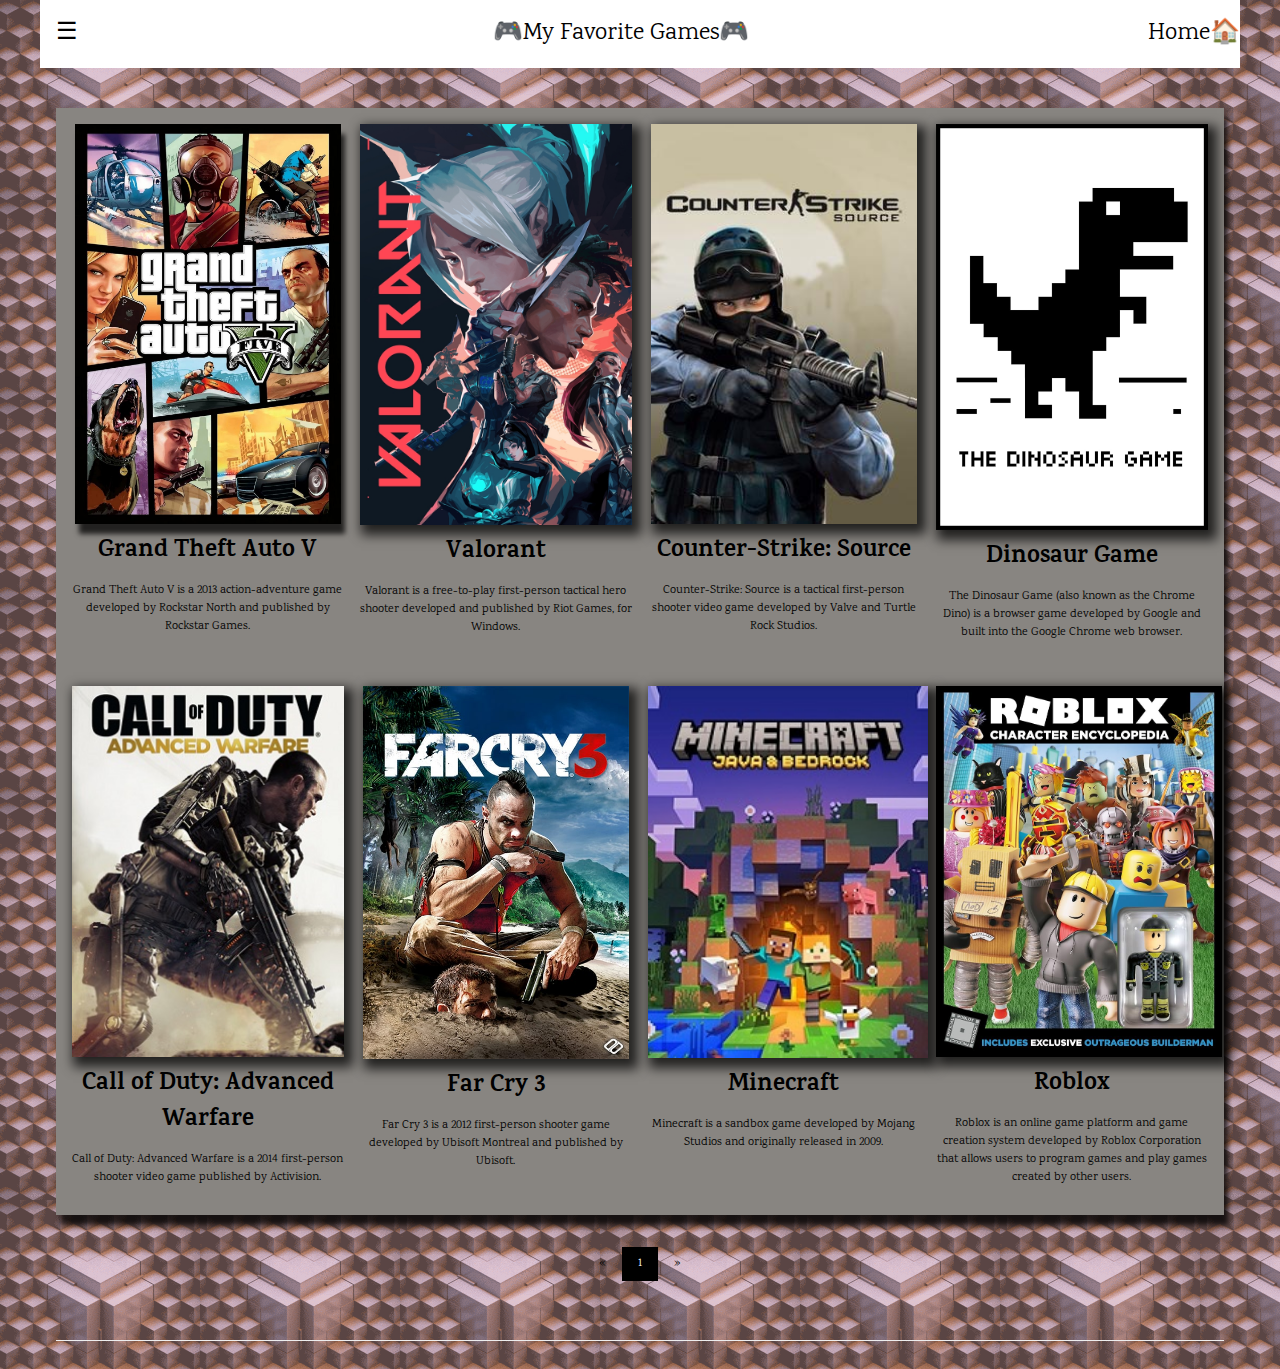
==== commit 5c9aa4fb: "font delete" ====
--- a/game/index.html
+++ b/game/index.html
@@ -11,7 +11,7 @@
 <link rel="stylesheet" href="Css/style.css">
 <link rel="preconnect" href="https://fonts.googleapis.com">
 <link rel="preconnect" href="https://fonts.gstatic.com" crossorigin>
-<link href="https://fonts.googleapis.com/css2?family=Bad+Script&family=Bungee+Shade&family=Indie+Flower&family=Mochiy+Pop+One&family=Tilt+Neon&display=swap" rel="stylesheet">
+<link href="https://fonts.googleapis.com/css2?family=Mochiy+Pop+One&display=swap" rel="stylesheet">
 <style>
 body,h1,h2,h3,h4,h5,h6 {font-family: "Karma", sans-serif}
 .w3-bar-block .w3-bar-item {padding:20px}
--- a/game/Css/style.css
+++ b/game/Css/style.css
@@ -180,7 +180,7 @@
 /* End extract */
 html,
 body {
-  font-family: 'Mochiy Pop One', sans-serif;
+  font-family:'Gill Sans', 'Gill Sans MT', Calibri, 'Trebuchet MS', sans-serif;
   font-size: 12px;
   
   line-height: 1.5;
@@ -224,7 +224,7 @@
 h4,
 h5,
 h6 {
-  font-family: 'Mochiy Pop One', sans-serif;
+  font-family:'Gill Sans', 'Gill Sans MT', Calibri, 'Trebuchet MS', sans-serif
   font-weight: 400;
   margin: 10px 0;
 }
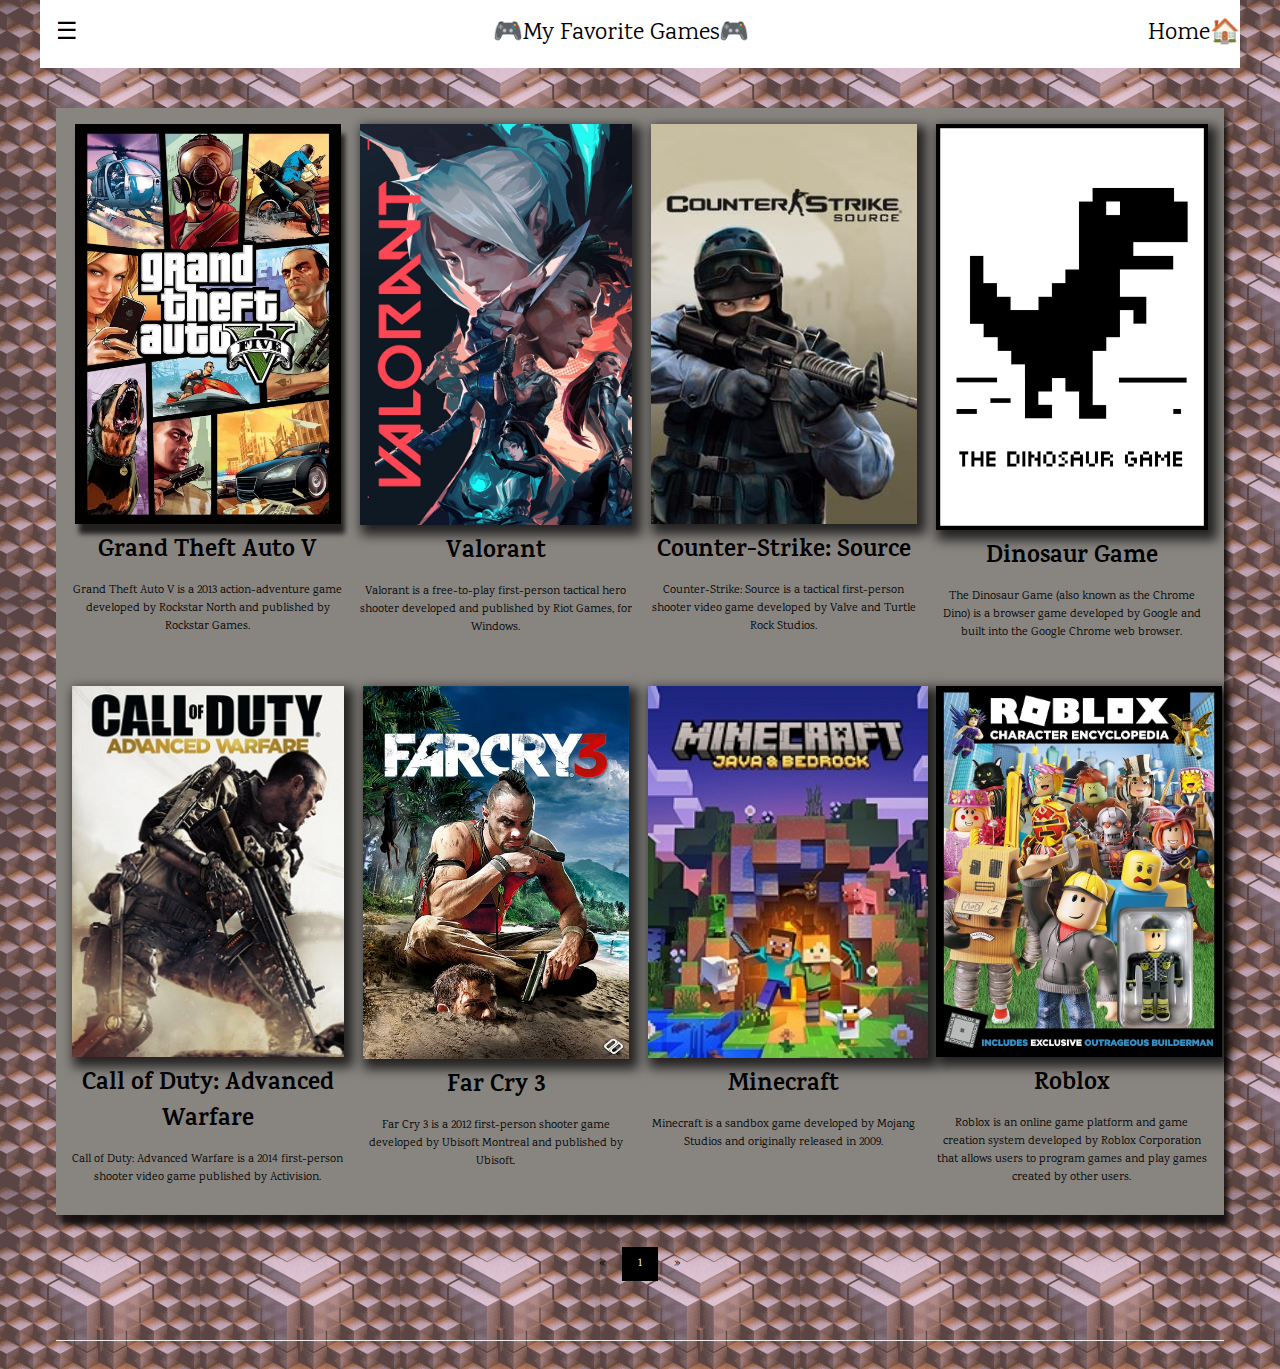
==== commit 7c1b09d9: "icon" ====
--- a/game/index.html
+++ b/game/index.html
@@ -12,6 +12,8 @@
 <link rel="preconnect" href="https://fonts.googleapis.com">
 <link rel="preconnect" href="https://fonts.gstatic.com" crossorigin>
 <link href="https://fonts.googleapis.com/css2?family=Mochiy+Pop+One&display=swap" rel="stylesheet">
+<link rel="icon" href="img/game-icon-png-4497.png">
+
 <style>
 body,h1,h2,h3,h4,h5,h6 {font-family: "Karma", sans-serif}
 .w3-bar-block .w3-bar-item {padding:20px}
